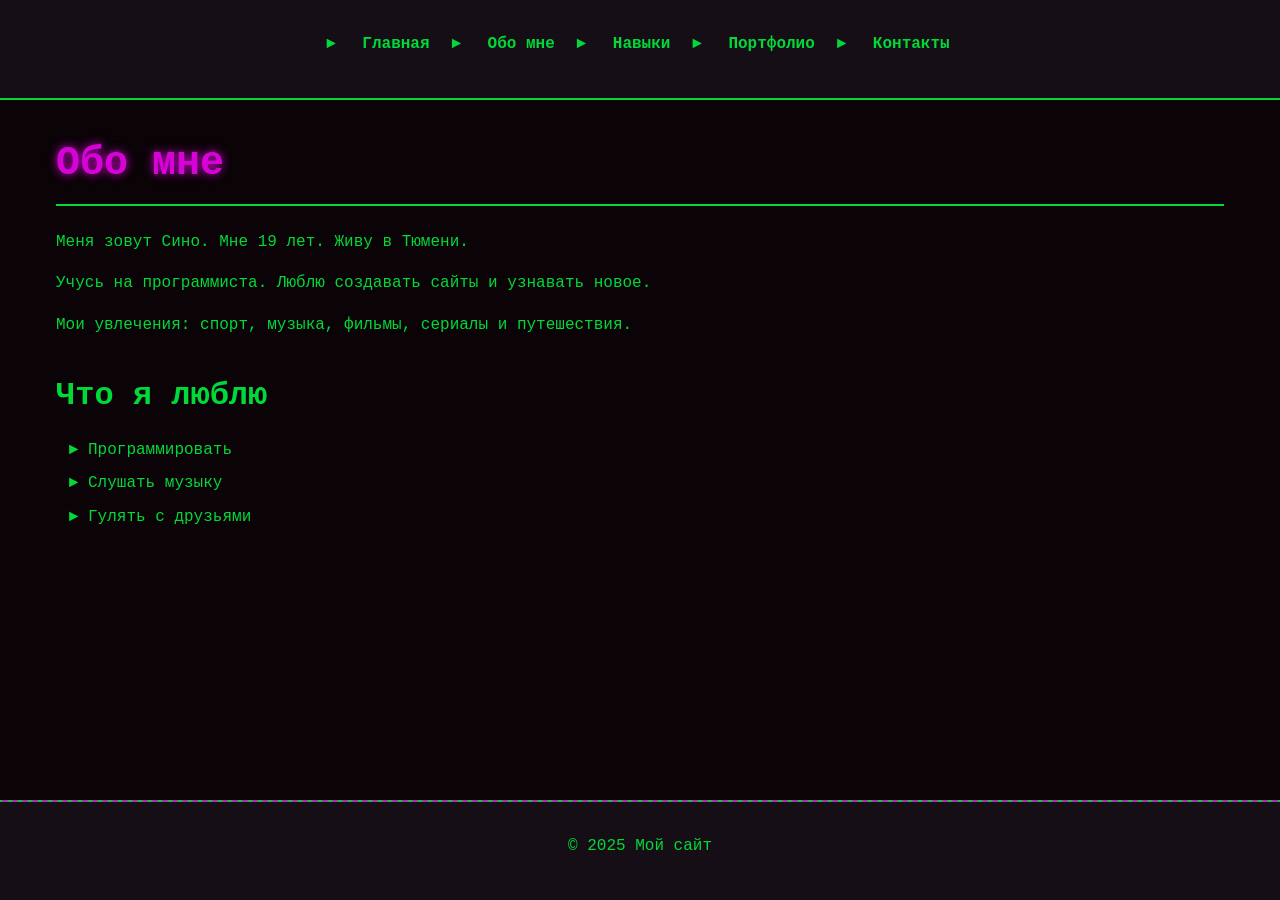
==== about.html @ 12836cb2 "firstbeta первая версия" ====
<!DOCTYPE html>
<html lang="ru">
<head>
    <meta charset="UTF-8"/>
    <meta name="viewport" content="width=device-width, initial-scale=1.0"/>
    <title>Обо мне - Мой сайт</title>
    <link rel="stylesheet" href="style1.css"/>
</head>
<body>
    <header>
        <nav>
            <ul>
                <li><a href="index.html">Главная</a></li>
                <li><a href="about.html">Обо мне</a></li>
                <li><a href="skills.html">Навыки</a></li>
                <li><a href="portfolio.html">Портфолио</a></li>
                <li><a href="contacts.html">Контакты</a></li>
            </ul>
        </nav>
    </header>
    
    <main>
        <h1>Обо мне</h1>
        <p>Меня зовут Сино. Мне 19 лет. Живу в Тюмени.</p>
        
        <p>Учусь на программиста. Люблю создавать сайты и узнавать новое.</p>
        
        <p>Мои увлечения: спорт, музыка, фильмы, сериалы и путешествия.</p>
        
        <h2>Что я люблю</h2>
        <ul>
            <li>Программировать</li>
            <li>Слушать музыку</li>
            <li>Гулять с друзьями</li>
        </ul>
        

        
    </main>
    
    <footer>
        <p>&copy; 2025 Мой сайт</p>
    </footer>
</body>
</html>
---- style1.css ----
/* ========== CSS ПЕРЕМЕННЫЕ (все цвета и отступы в одном месте) ========== */
:root {
    /* ===== ЦВЕТОВАЯ СХЕМА ===== */
    --primary-green: #00ff41;     /* Основной - неоновый зеленый */
    --secondary-pink: #ff00ff;     /* Дополнительный - неоновый розовый */
    --bg-dark: #0d0208;            /* Фон - почти черный */
    --text-light: #00ff41;         /* Текст - зеленый */
    --card-bg: #1a0f1a;            /* Фон карточек - темно-фиолетовый */
    
    /* ===== СИСТЕМА ОТСТУПОВ (чтобы везде было ровно) ===== */
    --spacing-xs: 4px;              /* Очень маленький отступ */
    --spacing-sm: 8px;              /* Маленький отступ */
    --spacing-md: 16px;             /* Средний отступ */
    --spacing-lg: 24px;             /* Большой отступ */
    --spacing-xl: 32px;             /* Очень большой отступ */
    --spacing-xxl: 48px;            /* Максимальный отступ */
    
    /* ===== РАЗМЕРЫ ===== */
    --container-width: 1200px;      /* Максимальная ширина контента */
    --border-radius: 8px;           /* Радиус скругления углов */
}

/* ========== УНИВЕРСАЛЬНЫЙ СЕЛЕКТОР (обнуляем всё) ========== */
* {
    margin: 0;
    padding: 0;
    box-sizing: border-box;         /* Чтобы ширина считалась с padding'ом */
}

/* ========== СЕЛЕКТОР ТЕГА ДЛЯ BODY ========== */
body {
    /* Шрифты */
    font-family: 'Courier New', monospace;  /* Стильный моноширинный шрифт */
    font-size: 16px;
    line-height: 1.6;               /* Межстрочный интервал */
    
    /* Цвета */
    background: var(--bg-dark);
    color: var(--text-light);
    
    /* Расположение */
    min-height: 100vh;               /* Минимальная высота на весь экран */
    display: flex;
    flex-direction: column;
    
    /* Позиционирование для псевдоэлемента */
    position: relative;
}

/* ========== ПСЕВДОЭЛЕМЕНТ - ЭФФЕКТ СТАРОГО ТЕЛЕВИЗОРА ========== */
body::after {
    content: "";                     /* Обязательно для псевдоэлемента */
    position: fixed;                 /* Приклеиваем к экрану */
    top: 0;
    left: 0;
    width: 100%;
    height: 100%;
    
    /* Создаем полоски как на старых ЭЛТ телевизорах */
    background: repeating-linear-gradient(
        0deg,                        /* Направление сверху вниз */
        rgba(0, 255, 65, 0.03) 0px,  /* Прозрачный зеленый */
        rgba(0, 0, 0, 0.3) 1px,      /* Темная полоска */
        transparent 2px              /* Прозрачный промежуток */
    );
    
    pointer-events: none;            /* Чтобы можно было кликать сквозь полоски */
    z-index: 9999;                   /* Чтобы было поверх всего */
}

/* ========== СЕЛЕКТОР ТЕГА ДЛЯ HEADER ========== */
header {
    background: #1a0f1a;              /* Темно-фиолетовый фон */
    border-bottom: 2px solid var(--primary-green);
    padding: var(--spacing-md) 0;      /* Отступы сверху и снизу */
    margin-bottom: var(--spacing-xl);  /* Отступ снизу от шапки */
    position: sticky;                  /* Прилипает к верху при скролле */
    top: 0;
    z-index: 100;
}

/* ========== НАВИГАЦИЯ ========== */
nav ul {
    list-style: none;                  /* Убираем маркеры списка */
    display: flex;                      /* Элементы в ряд */
    justify-content: center;            /* По центру */
    gap: var(--spacing-lg);             /* Расстояние между пунктами */
    flex-wrap: wrap;                    /* Перенос на новую строку */
    padding: 0 var(--spacing-md);
}

/* СЕЛЕКТОР ТЕГА ДЛЯ ССЫЛОК В НАВИГАЦИИ */
nav a {
    color: var(--text-light);
    text-decoration: none;              /* Убираем подчеркивание */
    padding: var(--spacing-sm) var(--spacing-md);
    border: 1px solid transparent;
    border-radius: var(--border-radius);
    transition: all 0.3s ease;          /* Плавные переходы */
    font-weight: bold;
    position: relative;
}

/* ПСЕВДОКЛАСС :hover - при наведении */
nav a:hover {
    border-color: var(--primary-green);
    background: rgba(0, 255, 65, 0.1);
    text-shadow: 0 0 8px var(--primary-green), 0 0 15px var(--secondary-pink);
}

/* СЕЛЕКТОР КЛАССА для активной страницы */
.active {
    background: var(--primary-green);
    color: var(--bg-dark);
}

/* ========== СЕЛЕКТОР ID (пример выполнения ТЗ) ========== */
#main-title {
    font-size: 3rem;
    margin-bottom: var(--spacing-lg);
}

/* ========== MAIN КОНТЕЙНЕР ========== */
main {
    flex: 1;                            /* Занимает все свободное место */
    max-width: var(--container-width);
    margin: 0 auto;
    padding: 0 var(--spacing-md);
    width: 100%;
}

/* ========== ЗАГОЛОВКИ (h1-h6) ========== */
h1 {
    font-size: 2.5rem;
    margin-bottom: var(--spacing-lg);
    color: var(--secondary-pink);
    text-shadow: 0 0 10px var(--secondary-pink);
    border-bottom: 2px solid var(--primary-green);
    padding-bottom: var(--spacing-sm);
}

h2 {
    font-size: 2rem;
    margin: var(--spacing-xl) 0 var(--spacing-md);
    color: var(--primary-green);
}

h3 {
    font-size: 1.5rem;
    margin: var(--spacing-md) 0 var(--spacing-sm);
}

/* ========== ПАРАГРАФЫ ========== */
p {
    margin-bottom: var(--spacing-md);
}

/* ПСЕВДОЭЛЕМЕНТ ::first-letter для первого абзаца */
.first-paragraph::first-letter {
    font-size: 3rem;
    color: var(--secondary-pink);
    font-weight: bold;
    float: left;
    margin-right: var(--spacing-sm);
    line-height: 1;
    text-shadow: 0 0 15px var(--secondary-pink);
}

/* ========== СПИСКИ (ul/ol) ========== */
ul, ol {
    margin: var(--spacing-md) 0 var(--spacing-md) var(--spacing-xl);
}

li {
    margin-bottom: var(--spacing-sm);
}

/* ПСЕВДОЭЛЕМЕНТ ::marker - стилизация маркеров списка */
ul li::marker {
    color: var(--primary-green);
    content: "► ";                     /* Нестандартный маркер */
}

ol li::marker {
    color: var(--secondary-pink);
    font-weight: bold;
}

/* ========== ИЗОБРАЖЕНИЯ С ПОДПИСЬЮ ========== */
figure {
    margin: var(--spacing-xl) 0;
    text-align: center;
}

figure img {
    max-width: 100%;
    border: 3px solid var(--primary-green);
    border-radius: var(--border-radius);
    box-shadow: 0 0 20px rgba(0, 255, 65, 0.3);
    transition: transform 0.3s ease;
}

figure:hover img {
    transform: scale(1.02);
}

figcaption {
    margin-top: var(--spacing-sm);
    font-style: italic;
    color: var(--secondary-pink);
}

/* ========== КНОПКИ ========== */
.button {
    display: inline-block;
    background: transparent;
    color: var(--primary-green);
    border: 2px solid var(--primary-green);
    padding: var(--spacing-sm) var(--spacing-lg);
    text-decoration: none;
    border-radius: var(--border-radius);
    font-weight: bold;
    transition: all 0.3s ease;
    cursor: pointer;
    margin: var(--spacing-md) 0;
}

/* ПСЕВДОКЛАСС :hover для кнопок */
.button:hover {
    background: var(--primary-green);
    color: var(--bg-dark);
    box-shadow: 0 0 20px var(--primary-green);
    transform: translateY(-2px);
}

/* ========== КАРТОЧКИ ДЛЯ ПОРТФОЛИО ========== */
.projects-grid {
    display: grid;
    grid-template-columns: repeat(auto-fit, minmax(300px, 1fr));
    gap: var(--spacing-lg);
    margin: var(--spacing-xl) 0;
}

.project-card {
    background: var(--card-bg);
    border: 2px solid var(--primary-green);
    border-radius: var(--border-radius);
    padding: var(--spacing-lg);
    transition: all 0.3s ease;
    box-shadow: 0 4px 6px rgba(0, 255, 65, 0.1);
    position: relative;
}

/* ПСЕВДОКЛАСС :hover для карточек */
.project-card:hover {
    transform: translateY(-5px);
    box-shadow: 0 8px 15px rgba(255, 0, 255, 0.3);
    border-color: var(--secondary-pink);
}

/* ПСЕВДОЭЛЕМЕНТ для эффекта сканирования */
.project-card:hover::after {
    content: "";
    position: absolute;
    top: 0;
    left: 0;
    width: 100%;
    height: 100%;
    background: linear-gradient(
        transparent 50%,
        rgba(0, 255, 65, 0.1) 50%
    );
    background-size: 100% 4px;
    animation: scan 2s linear infinite;
    pointer-events: none;
    border-radius: var(--border-radius);
}

/* АНИМАЦИЯ для сканирующей строки */
@keyframes scan {
    0% { transform: translateY(-100%); }
    100% { transform: translateY(100%); }
}

/* ========== ТАБЛИЦЫ ========== */
table {
    width: 100%;
    border-collapse: collapse;
    margin: var(--spacing-xl) 0;
    background: var(--card-bg);
    border-radius: var(--border-radius);
    overflow: hidden;
}

th, td {
    border: 1px solid var(--primary-green);
    padding: var(--spacing-md);
    text-align: left;
}

th {
    background: var(--primary-green);
    color: var(--bg-dark);
    font-weight: bold;
}

/* ПСЕВДОКЛАСС :nth-child для зебры */
tr:nth-child(even) {
    background: #2a152a;
}

/* ПСЕВДОКЛАСС :hover для строк таблицы */
tr:hover {
    background: rgba(255, 0, 255, 0.1);
}

/* ========== ФОРМА ОБРАТНОЙ СВЯЗИ ========== */
.form-group {
    margin-bottom: var(--spacing-lg);
}

label {
    display: block;
    margin-bottom: var(--spacing-sm);
    color: var(--primary-green);
    font-weight: bold;
}

/* СЕЛЕКТОР ПО АТРИБУТУ */
input[type="text"],
input[type="email"],
textarea {
    width: 100%;
    padding: var(--spacing-md);
    background: var(--card-bg);
    border: 2px solid var(--primary-green);
    color: var(--text-light);
    border-radius: var(--border-radius);
    font-family: inherit;
    font-size: 1rem;
    transition: all 0.3s ease;
}

/* ПСЕВДОКЛАСС :focus - при фокусе */
input:focus,
textarea:focus {
    outline: none;
    border-color: var(--secondary-pink);
    box-shadow: 0 0 10px var(--secondary-pink);
}

button {
    background: transparent;
    color: var(--secondary-pink);
    border: 2px solid var(--secondary-pink);
    padding: var(--spacing-md) var(--spacing-lg);
    border-radius: var(--border-radius);
    cursor: pointer;
    font-weight: bold;
    font-size: 1rem;
    transition: all 0.3s ease;
}

button:hover {
    background: var(--secondary-pink);
    color: var(--bg-dark);
    box-shadow: 0 0 20px var(--secondary-pink);
    transform: translateY(-2px);
}

/* ========== ЦИТАТА ========== */
blockquote {
    background: var(--card-bg);
    border-left: 4px solid var(--secondary-pink);
    padding: var(--spacing-lg);
    margin: var(--spacing-xl) 0;
    font-style: italic;
    position: relative;
}

/* ПСЕВДОЭЛЕМЕНТ для кавычек */
blockquote::before {
    content: '"';
    font-size: 4rem;
    color: var(--secondary-pink);
    opacity: 0.3;
    position: absolute;
    top: -10px;
    left: 10px;
}

cite {
    display: block;
    margin-top: var(--spacing-sm);
    color: var(--primary-green);
    font-style: normal;
}

/* ========== FOOTER (ПОДВАЛ) ========== */
footer {
    background: #1a0f1a;
    border-top: 2px solid var(--primary-green);
    padding: var(--spacing-xl) 0;
    margin-top: var(--spacing-xl);
    text-align: center;
    position: relative;
}

footer p {
    margin-bottom: var(--spacing-sm);
}

footer a {
    color: var(--secondary-pink);
    text-decoration: none;
    transition: color 0.3s ease;
}

footer a:hover {
    color: var(--primary-green);
    text-decoration: underline;
}

/* ПСЕВДОЭЛЕМЕНТ для декоративной полоски */
footer::before {
    content: "";
    position: absolute;
    top: -2px;
    left: 0;
    width: 100%;
    height: 2px;
    background: repeating-linear-gradient(
        90deg,
        var(--primary-green) 0px,
        var(--secondary-pink) 5px,
        transparent 10px
    );
    animation: move 3s linear infinite;
}

/* Анимация для полоски */
@keyframes move {
    0% { transform: translateX(0); }
    100% { transform: translateX(20px); }
}

/* ========== АНИМАЦИИ ДЛЯ ГЛИТЧА ========== */

/* Эффект глитча для заголовков при наведении */
h1:hover {
    animation: subtleGlitch 0.2s ease infinite;
}

@keyframes subtleGlitch {
    0% { transform: translate(0); text-shadow: -1px 0 rgba(255,0,255,0.5), 1px 0 rgba(0,255,0,0.5); }
    25% { transform: translate(-1px, 0); }
    50% { transform: translate(1px, 0); }
    75% { transform: translate(0, 1px); }
    100% { transform: translate(0); }
}

/* Эффект мерцания для body (усиливаем вайб) */
body {
    animation: flicker 0.1s infinite;
}

@keyframes flicker {
    0% { opacity: 0.98; }
    50% { opacity: 1; }
    100% { opacity: 0.98; }
}

/* ========== МЕДИА-ЗАПРОСЫ (ДЛЯ МОБИЛЬНЫХ) ========== */
@media (max-width: 768px) {
    /* Уменьшаем заголовки */
    h1 {
        font-size: 2rem;
    }
    
    h2 {
        font-size: 1.5rem;
    }
    
    /* Меняем навигацию на колонку */
    nav ul {
        flex-direction: column;
        align-items: center;
        gap: var(--spacing-sm);
    }
    
    /* Сетка в одну колонку */
    .projects-grid {
        grid-template-columns: 1fr;
    }
    
    /* Уменьшаем отступы */
    :root {
        --spacing-xl: 24px;
        --spacing-xxl: 32px;
    }
    
    /* Таблицы скроллятся горизонтально */
    table {
        display: block;
        overflow-x: auto;
    }
}

/* ========== ДОПОЛНИТЕЛЬНЫЙ КЛАСС ДЛЯ ТЕКСТА ========== */
.highlight {
    color: var(--secondary-pink);
    font-weight: bold;
}

/* ========== СПЕЦСИМВОЛЫ (уже есть в HTML) ========== */
/* &copy; - копирайт */
/* &nbsp; - неразрывный пробел */
/* &lt; - < */
/* &gt; - > */
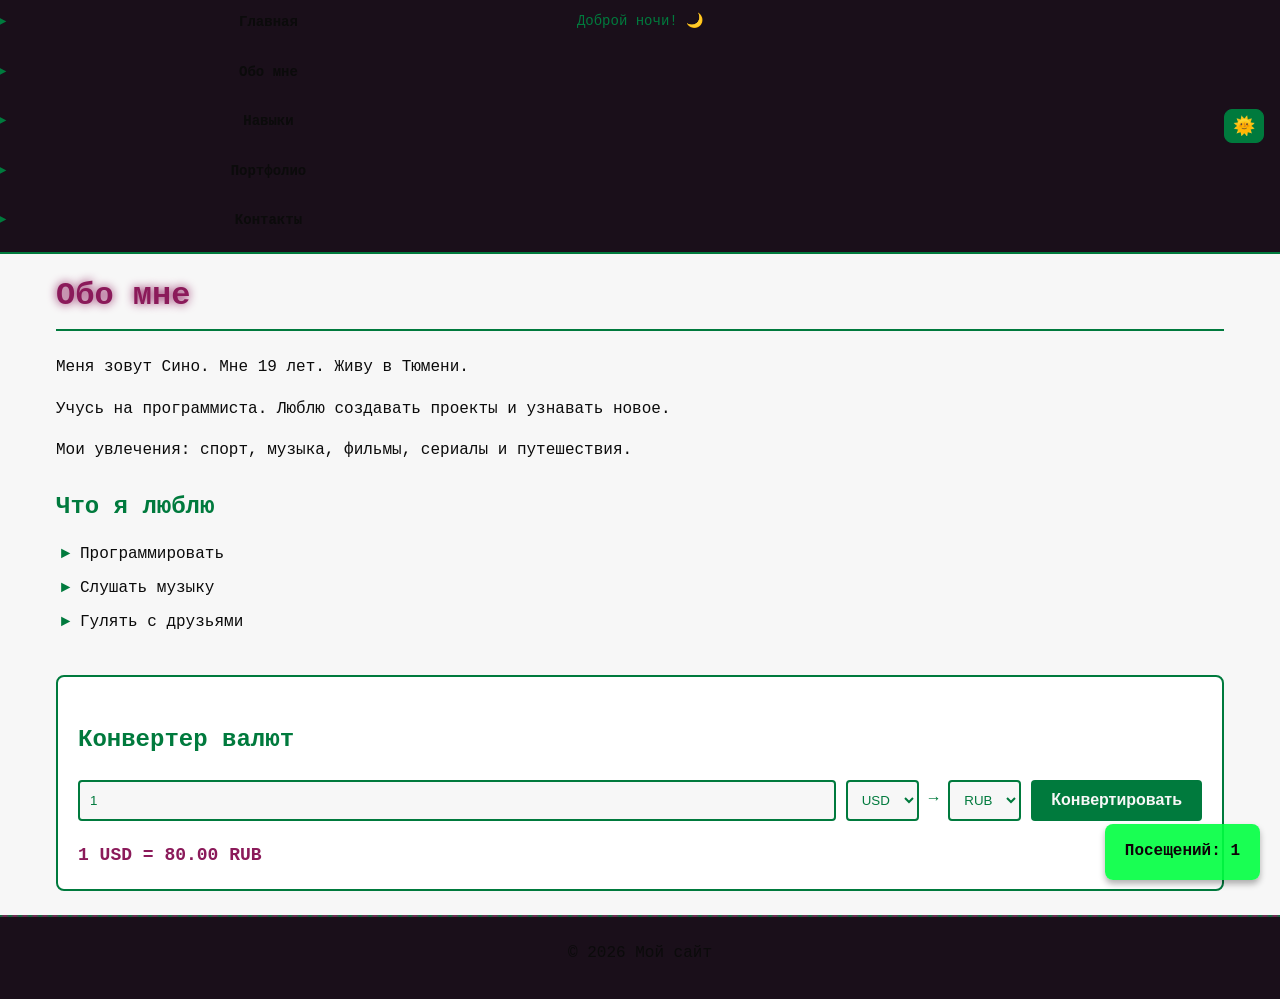
==== commit 5933299a: "Add files via upload запутался в ветках и репозиториях, скоро исправлю" ====
--- a/about.html
+++ b/about.html
@@ -8,6 +8,9 @@
 </head>
 <body>
     <header>
+        <input type="checkbox" id="menu-toggle">
+        <label for="menu-toggle" class="burger">☰</label>
+        <button id="theme-toggle" aria-label="Переключить тему">🌙</button>
         <nav>
             <ul>
                 <li><a href="index.html">Главная</a></li>
@@ -23,7 +26,7 @@
         <h1>Обо мне</h1>
         <p>Меня зовут Сино. Мне 19 лет. Живу в Тюмени.</p>
         
-        <p>Учусь на программиста. Люблю создавать сайты и узнавать новое.</p>
+        <p>Учусь на программиста. Люблю создавать проекты и узнавать новое.</p>
         
         <p>Мои увлечения: спорт, музыка, фильмы, сериалы и путешествия.</p>
         
@@ -34,12 +37,103 @@
             <li>Гулять с друзьями</li>
         </ul>
         
-
+        <!-- Конвертер валют -->
+        <section id="currency-converter" style="
+            margin-top: 40px;
+            padding: 20px;
+            background: var(--card-bg);
+            border: 2px solid var(--primary-green);
+            border-radius: 8px;
+        ">
+            <h2>Конвертер валют</h2>
+            <div style="display: flex; gap: 10px; margin-top: 20px; flex-wrap: wrap;">
+                <input type="number" id="converter-amount" placeholder="Сумма" value="1" style="
+                    padding: 10px;
+                    background: var(--bg-dark);
+                    color: var(--primary-green);
+                    border: 2px solid var(--primary-green);
+                    border-radius: 4px;
+                    flex: 1;
+                    min-width: 100px;
+                ">
+                <select id="converter-from" style="
+                    padding: 10px;
+                    background: var(--bg-dark);
+                    color: var(--primary-green);
+                    border: 2px solid var(--primary-green);
+                    border-radius: 4px;
+                ">
+                    <option>USD</option>
+                    <option>RUB</option>
+                    <option>EUR</option>
+                    <option>GBP</option>
+                    <option>CNY</option>
+                    <option>JPY</option>
+                </select>
+                <span style="color: var(--primary-green); font-weight: bold; align-self: center;">→</span>
+                <select id="converter-to" style="
+                    padding: 10px;
+                    background: var(--bg-dark);
+                    color: var(--primary-green);
+                    border: 2px solid var(--primary-green);
+                    border-radius: 4px;
+                ">
+                    <option>RUB</option>
+                    <option>USD</option>
+                    <option>EUR</option>
+                    <option>GBP</option>
+                    <option>CNY</option>
+                    <option>JPY</option>
+                </select>
+                <button id="converter-btn" onclick="performCurrencyConversion()" style="
+                    padding: 10px 20px;
+                    background: var(--primary-green);
+                    color: var(--bg-dark);
+                    border: none;
+                    border-radius: 4px;
+                    cursor: pointer;
+                    font-weight: bold;
+                ">Конвертировать</button>
+            </div>
+            <div id="converter-result" style="margin-top: 20px; font-size: 18px; color: var(--secondary-pink); font-weight: bold;"></div>
+        </section>
         
     </main>
     
     <footer>
-        <p>&copy; 2025 Мой сайт</p>
+        <p>&copy; 2026 Мой сайт</p>
     </footer>
+    <script src="theme.js"></script>
+    <script type="module" src="js/app.js"></script>
+    <script>
+        // Курсы валют
+        const exchangeRates = {
+            'USD': 1,
+            'RUB': 80,
+            'EUR': 0.92,
+            'GBP': 0.79,
+            'CNY': 7.24,
+            'JPY': 149.50
+        };
+        
+        function performCurrencyConversion() {
+            const amount = parseFloat(document.getElementById('converter-amount').value) || 0;
+            const from = document.getElementById('converter-from').value;
+            const to = document.getElementById('converter-to').value;
+            
+            const amountInUSD = amount / exchangeRates[from];
+            const result = (amountInUSD * exchangeRates[to]).toFixed(2);
+            
+            document.getElementById('converter-result').textContent = `${amount} ${from} = ${result} ${to}`;
+        }
+        
+        // Конвертировать при изменении значений
+        document.addEventListener('DOMContentLoaded', () => {
+            document.getElementById('converter-amount').addEventListener('change', performCurrencyConversion);
+            document.getElementById('converter-from').addEventListener('change', performCurrencyConversion);
+            document.getElementById('converter-to').addEventListener('change', performCurrencyConversion);
+            performCurrencyConversion();
+        });
+    </script>
 </body>
 </html>
--- a/style1.css
+++ b/style1.css
@@ -18,16 +18,51 @@
     /* ===== РАЗМЕРЫ ===== */
     --container-width: 1200px;      /* Максимальная ширина контента */
     --border-radius: 8px;           /* Радиус скругления углов */
-}
-
-/* ========== УНИВЕРСАЛЬНЫЙ СЕЛЕКТОР (обнуляем всё) ========== */
+    --header-bg: #1a0f1a;           /* фон шапки по умолчанию (тёмный) */
+    --row-even-bg: #2a152a;         /* фон четных строк таблицы */
+}
+
+/* ========== ПЕРЕМЕННЫЕ ДЛЯ СВЕТЛОЙ ТЕМЫ (переопределяют темные значения) ========== */
+body[data-theme="light"] {
+    --bg-dark: #f7f7f7;      /* светлый фон */
+    --text-light: #0b0b0b;   /* темный текст */
+    --card-bg: #ffffff;      /* карточки белые */
+    --primary-green: #007a3d;/* тёмно-зелёный для акцентов */
+    --secondary-pink: #8b1a5a;/* более тёмный розовый для контраста */
+}
+
+/* Отключаем декоративные полосы для светлой темы */
+body[data-theme="light"]::after {
+    background: none;
+}
+
+/* Кнопка переключения темы */
+#theme-toggle {
+    background: transparent;
+    color: var(--primary-green);
+    border: 1px solid var(--primary-green);
+    padding: 5px 8px;
+    border-radius: var(--border-radius);
+    cursor: pointer;
+    font-weight: bold;
+    font-size: 18px;
+    transition: all 0.3s ease;
+    order: 2;
+}
+
+#theme-toggle.active {
+    background: var(--primary-green);
+    color: var(--bg-dark);
+}
+
+/* УНИВЕРСАЛЬНЫЙ СЕЛЕКТОР (обнуляем всё)  */
 * {
     margin: 0;
     padding: 0;
     box-sizing: border-box;         /* Чтобы ширина считалась с padding'ом */
 }
 
-/* ========== СЕЛЕКТОР ТЕГА ДЛЯ BODY ========== */
+/*  СЕЛЕКТОР ТЕГА ДЛЯ BODY  */
 body {
     /* Шрифты */
     font-family: 'Courier New', monospace;  /* Стильный моноширинный шрифт */
@@ -47,58 +82,63 @@
     position: relative;
 }
 
-/* ========== ПСЕВДОЭЛЕМЕНТ - ЭФФЕКТ СТАРОГО ТЕЛЕВИЗОРА ========== */
+/* ПСЕВДОЭЛЕМЕНТ - ЭФФЕКТ СТАРОГО ТЕЛЕВИЗОРА */
 body::after {
-    content: "";                     /* Обязательно для псевдоэлемента */
-    position: fixed;                 /* Приклеиваем к экрану */
+    content: "";
+    position: fixed;
     top: 0;
     left: 0;
     width: 100%;
     height: 100%;
     
-    /* Создаем полоски как на старых ЭЛТ телевизорах */
     background: repeating-linear-gradient(
-        0deg,                        /* Направление сверху вниз */
-        rgba(0, 255, 65, 0.03) 0px,  /* Прозрачный зеленый */
-        rgba(0, 0, 0, 0.3) 1px,      /* Темная полоска */
-        transparent 2px              /* Прозрачный промежуток */
+        0deg,
+        rgba(0, 255, 65, 0.03) 0px,
+        rgba(0, 0, 0, 0.3) 1px,
+        transparent 2px
     );
     
-    pointer-events: none;            /* Чтобы можно было кликать сквозь полоски */
-    z-index: 9999;                   /* Чтобы было поверх всего */
-}
-
-/* ========== СЕЛЕКТОР ТЕГА ДЛЯ HEADER ========== */
+    pointer-events: none;             /* Ключево: не перекывает клики */
+    z-index: 1;
+}
+
+/* СЕЛЕКТОР ТЕГА ДЛЯ HEADER  */
 header {
-    background: #1a0f1a;              /* Темно-фиолетовый фон */
+    background: var(--header-bg);
     border-bottom: 2px solid var(--primary-green);
-    padding: var(--spacing-md) 0;      /* Отступы сверху и снизу */
-    margin-bottom: var(--spacing-xl);  /* Отступ снизу от шапки */
-    position: sticky;                  /* Прилипает к верху при скролле */
+    padding: 10px 0;                   /* Меньше паддинга */
+    margin-bottom: var(--spacing-md);  /* Меньше отступа */
+    position: sticky;
     top: 0;
     z-index: 100;
-}
-
-/* ========== НАВИГАЦИЯ ========== */
+    display: flex;
+    align-items: center;
+    justify-content: space-between;
+    padding: 10px var(--spacing-md);
+}
+
+/* НАВИГАЦИЯ */
 nav ul {
-    list-style: none;                  /* Убираем маркеры списка */
-    display: flex;                      /* Элементы в ряд */
-    justify-content: center;            /* По центру */
-    gap: var(--spacing-lg);             /* Расстояние между пунктами */
-    flex-wrap: wrap;                    /* Перенос на новую строку */
-    padding: 0 var(--spacing-md);
+    list-style: none;
+    display: flex;
+    justify-content: center;
+    gap: var(--spacing-md);
+    flex-wrap: wrap;
+    padding: 0;
+    margin: 0;
 }
 
 /* СЕЛЕКТОР ТЕГА ДЛЯ ССЫЛОК В НАВИГАЦИИ */
 nav a {
     color: var(--text-light);
-    text-decoration: none;              /* Убираем подчеркивание */
-    padding: var(--spacing-sm) var(--spacing-md);
+    text-decoration: none;
+    padding: 8px 12px;
     border: 1px solid transparent;
     border-radius: var(--border-radius);
-    transition: all 0.3s ease;          /* Плавные переходы */
+    transition: all 0.3s ease;
     font-weight: bold;
     position: relative;
+    font-size: 14px;
 }
 
 /* ПСЕВДОКЛАСС :hover - при наведении */
@@ -186,57 +226,10 @@
     font-weight: bold;
 }
 
-/* ========== ИЗОБРАЖЕНИЯ С ПОДПИСЬЮ ========== */
-figure {
-    margin: var(--spacing-xl) 0;
-    text-align: center;
-}
-
-figure img {
-    max-width: 100%;
-    border: 3px solid var(--primary-green);
-    border-radius: var(--border-radius);
-    box-shadow: 0 0 20px rgba(0, 255, 65, 0.3);
-    transition: transform 0.3s ease;
-}
-
-figure:hover img {
-    transform: scale(1.02);
-}
-
-figcaption {
-    margin-top: var(--spacing-sm);
-    font-style: italic;
-    color: var(--secondary-pink);
-}
-
-/* ========== КНОПКИ ========== */
-.button {
-    display: inline-block;
-    background: transparent;
-    color: var(--primary-green);
-    border: 2px solid var(--primary-green);
-    padding: var(--spacing-sm) var(--spacing-lg);
-    text-decoration: none;
-    border-radius: var(--border-radius);
-    font-weight: bold;
-    transition: all 0.3s ease;
-    cursor: pointer;
-    margin: var(--spacing-md) 0;
-}
-
-/* ПСЕВДОКЛАСС :hover для кнопок */
-.button:hover {
-    background: var(--primary-green);
-    color: var(--bg-dark);
-    box-shadow: 0 0 20px var(--primary-green);
-    transform: translateY(-2px);
-}
-
-/* ========== КАРТОЧКИ ДЛЯ ПОРТФОЛИО ========== */
-.projects-grid {
+/* ========== КАРТОЧКИ ПОРТФОЛИО (GRID) ========== */
+.projects-container {
     display: grid;
-    grid-template-columns: repeat(auto-fit, minmax(300px, 1fr));
+    grid-template-columns: 1fr;
     gap: var(--spacing-lg);
     margin: var(--spacing-xl) 0;
 }
@@ -249,6 +242,32 @@
     transition: all 0.3s ease;
     box-shadow: 0 4px 6px rgba(0, 255, 65, 0.1);
     position: relative;
+    overflow: hidden;
+}
+
+.project-card h3 {
+    color: var(--secondary-pink);
+    margin-bottom: var(--spacing-md);
+}
+
+.project-card p {
+    margin-bottom: var(--spacing-sm);
+    color: var(--text-light);
+}
+
+.project-card .tech-stack {
+    display: flex;
+    flex-wrap: wrap;
+    gap: var(--spacing-sm);
+    margin-top: var(--spacing-md);
+}
+
+.project-card .tech-tag {
+    background: rgba(0, 255, 65, 0.2);
+    color: var(--primary-green);
+    padding: 4px 8px;
+    border-radius: 4px;
+    font-size: 0.85rem;
 }
 
 /* ПСЕВДОКЛАСС :hover для карточек */
@@ -276,6 +295,109 @@
     border-radius: var(--border-radius);
 }
 
+/* Адаптивность карточек */
+@media (min-width: 768px) and (max-width: 1024px) {
+    .projects-container {
+        grid-template-columns: repeat(2, 1fr);
+    }
+}
+
+@media (min-width: 1025px) {
+    .projects-container {
+        grid-template-columns: repeat(3, 1fr);
+    }
+}
+
+/* ========== ИЗОБРАЖЕНИЯ С ПОДПИСЬЮ ========== */
+figure {
+    margin: var(--spacing-xl) 0;
+    text-align: center;
+}
+
+figure img {
+    max-width: 100%;
+    border: 3px solid var(--primary-green);
+    border-radius: var(--border-radius);
+    box-shadow: 0 0 20px rgba(0, 255, 65, 0.3);
+    transition: transform 0.3s ease;
+}
+
+figure:hover img {
+    transform: scale(1.02);
+}
+
+figcaption {
+    margin-top: var(--spacing-sm);
+    font-style: italic;
+    color: var(--secondary-pink);
+}
+
+/* ========== КНОПКИ ========== */
+.button {
+    display: inline-block;
+    background: transparent;
+    color: var(--primary-green);
+    border: 2px solid var(--primary-green);
+    padding: var(--spacing-sm) var(--spacing-lg);
+    text-decoration: none;
+    border-radius: var(--border-radius);
+    font-weight: bold;
+    transition: all 0.3s ease;
+    cursor: pointer;
+    margin: var(--spacing-md) 0;
+}
+
+/* ПСЕВДОКЛАСС :hover для кнопок */
+.button:hover {
+    background: var(--primary-green);
+    color: var(--bg-dark);
+    box-shadow: 0 0 20px var(--primary-green);
+    transform: translateY(-2px);
+}
+
+/* ========== КАРТОЧКИ ДЛЯ ПОРТФОЛИО ========== */
+.projects-grid {
+    display: grid;
+    grid-template-columns: repeat(auto-fit, minmax(300px, 1fr));
+    gap: var(--spacing-lg);
+    margin: var(--spacing-xl) 0;
+}
+
+.project-card {
+    background: var(--card-bg);
+    border: 2px solid var(--primary-green);
+    border-radius: var(--border-radius);
+    padding: var(--spacing-lg);
+    transition: all 0.3s ease;
+    box-shadow: 0 4px 6px rgba(0, 255, 65, 0.1);
+    position: relative;
+}
+
+/* ПСЕВДОКЛАСС :hover для карточек */
+.project-card:hover {
+    transform: translateY(-5px);
+    box-shadow: 0 8px 15px rgba(255, 0, 255, 0.3);
+    border-color: var(--secondary-pink);
+}
+
+/* ПСЕВДОЭЛЕМЕНТ для эффекта сканирования */
+.project-card:hover::after {
+    content: "";
+    position: absolute;
+    top: 0;
+    left: 0;
+    width: 100%;
+    height: 100%;
+    background: linear-gradient(
+        transparent 50%,
+        rgba(0, 255, 65, 0.1) 50%
+    );
+    background-size: 100% 4px;
+    animation: scan 2s linear infinite;
+    pointer-events: none;
+    border-radius: var(--border-radius);
+}
+
 /* АНИМАЦИЯ для сканирующей строки */
 @keyframes scan {
     0% { transform: translateY(-100%); }
@@ -304,9 +426,8 @@
     font-weight: bold;
 }
 
-/* ПСЕВДОКЛАСС :nth-child для зебры */
 tr:nth-child(even) {
-    background: #2a152a;
+    background: var(--row-even-bg);
 }
 
 /* ПСЕВДОКЛАСС :hover для строк таблицы */
@@ -414,11 +535,6 @@
     color: var(--secondary-pink);
     text-decoration: none;
     transition: color 0.3s ease;
-}
-
-footer a:hover {
-    color: var(--primary-green);
-    text-decoration: underline;
 }
 
 /* ПСЕВДОЭЛЕМЕНТ для декоративной полоски */
@@ -459,19 +575,17 @@
     100% { transform: translate(0); }
 }
 
-/* Эффект мерцания для body (усиливаем вайб) */
+/* Эффект мерцания для body (усиливаем вайб) - сделано менее агрессивным для доступности */
 body {
-    animation: flicker 0.1s infinite;
+    animation: flicker 0.5s infinite;
 }
 
 @keyframes flicker {
-    0% { opacity: 0.98; }
+    0% { opacity: 0.99; }
     50% { opacity: 1; }
-    100% { opacity: 0.98; }
-}
-
-/* ========== МЕДИА-ЗАПРОСЫ (ДЛЯ МОБИЛЬНЫХ) ========== */
-@media (max-width: 768px) {
+    100% { opacity: 0.99; }
+}
+
     /* Уменьшаем заголовки */
     h1 {
         font-size: 2rem;
@@ -481,11 +595,13 @@
         font-size: 1.5rem;
     }
     
-    /* Меняем навигацию на колонку */
-    nav ul {
-        flex-direction: column;
-        align-items: center;
-        gap: var(--spacing-sm);
+    /* На мобильных экранах делаем навигацию колонкой */
+    @media (max-width: 767px) {
+        nav ul {
+            flex-direction: column;
+            align-items: center;
+            gap: var(--spacing-sm);
+        }
     }
     
     /* Сетка в одну колонку */
@@ -504,7 +620,7 @@
         display: block;
         overflow-x: auto;
     }
-}
+
 
 /* ========== ДОПОЛНИТЕЛЬНЫЙ КЛАСС ДЛЯ ТЕКСТА ========== */
 .highlight {
@@ -516,4 +632,91 @@
 /* &copy; - копирайт */
 /* &nbsp; - неразрывный пробел */
 /* &lt; - < */
-/* &gt; - > */+/* &gt; - > */
+/* ===== БУРГЕР МЕНЮ ===== */
+
+#menu-toggle {
+    display: none;
+}
+
+/* по умолчанию (мобилка) меню скрыто */
+nav ul {
+    display: none;
+    flex-direction: column;
+    align-items: center;
+    position: absolute;
+    top: 60px;
+    left: 0;
+    right: 0;
+    background: var(--header-bg);
+    border-bottom: 2px solid var(--primary-green);
+    gap: 0;
+    padding: var(--spacing-md);
+    z-index: 99;
+}
+
+nav ul li {
+    width: 100%;
+    text-align: center;
+    padding: 8px 0;
+}
+
+/* при клике показывается */
+#menu-toggle:checked ~ nav ul {
+    display: flex !important;
+}
+
+/* ===== ПЛАНШЕТ (768px - 1024px) ===== */
+@media (min-width: 768px) and (max-width: 1024px) {
+    .burger {
+        display: none;
+    }
+
+    nav ul {
+        display: flex;
+        flex-direction: column;
+        position: relative;
+        top: auto;
+        left: auto;
+        right: auto;
+        border: none;
+        background: transparent;
+        padding: 0;
+        gap: var(--spacing-md);
+    }
+
+    nav ul li {
+        padding: 0;
+    }
+}
+
+/* ===== ДЕСКТОП (более 1024px) ===== */
+@media (min-width: 1025px) {
+    .burger {
+        display: none;
+    }
+
+    nav ul {
+        display: flex;
+        flex-direction: row;
+        position: relative;
+        top: auto;
+        background: transparent;
+        border: none;
+        gap: var(--spacing-md);
+        padding: 0;
+        width: auto;
+    }
+
+    nav ul li {
+        padding: 0;
+    }
+}
+
+/* ===== ДЕСКТОП ===== */
+@media (min-width: 1024px) {
+    nav ul {
+        flex-direction: row;
+        justify-content: center;
+    }
+}
